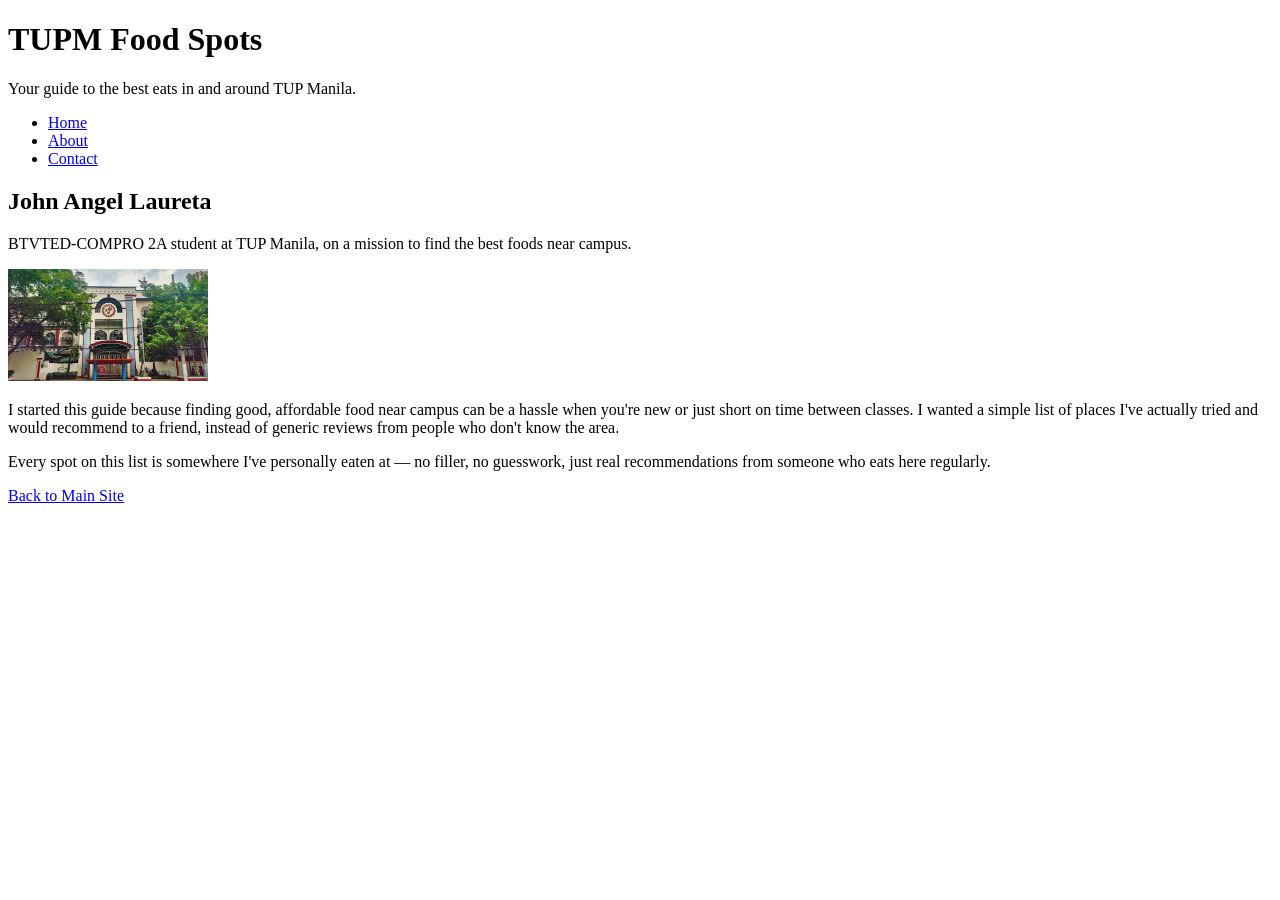
==== about.html @ c6e4679e "Split guide into Home, About, and Contact pages with shared nav" ====
<!DOCTYPE html>
<html lang="en">
<head>
  <meta charset="UTF-8">
  <title>About - TUPM Food Spots</title>
</head>
<body>

  <header>
    <h1>TUPM Food Spots</h1>
    <p>Your guide to the best eats in and around TUP Manila.</p>
    <nav>
      <ul>
        <li><a href="index.html">Home</a></li>
        <li><a href="about.html">About</a></li>
        <li><a href="contact.html">Contact</a></li>
      </ul>
    </nav>
  </header>

  <main>
    <section>
      <h2>John Angel Laureta</h2>
      <p>BTVTED-COMPRO 2A student at TUP Manila, on a mission to find the best foods near campus.</p>
      <img src="tupmanila.webp" alt="TUPM" style="width: 200px; height: auto;">
      <p>I started this guide because finding good, affordable food near campus can be a hassle when you're new or just short on time between classes. I wanted a simple list of places I've actually tried and would recommend to a friend, instead of generic reviews from people who don't know the area.</p>
      <p>Every spot on this list is somewhere I've personally eaten at — no filler, no guesswork, just real recommendations from someone who eats here regularly.</p>
    </section>
  </main>

  <footer>
    <p><a href="https://jangel-laureta-compro.github.io/laureta_johnangel/">Back to Main Site</a></p>
  </footer>

</body>
</html>
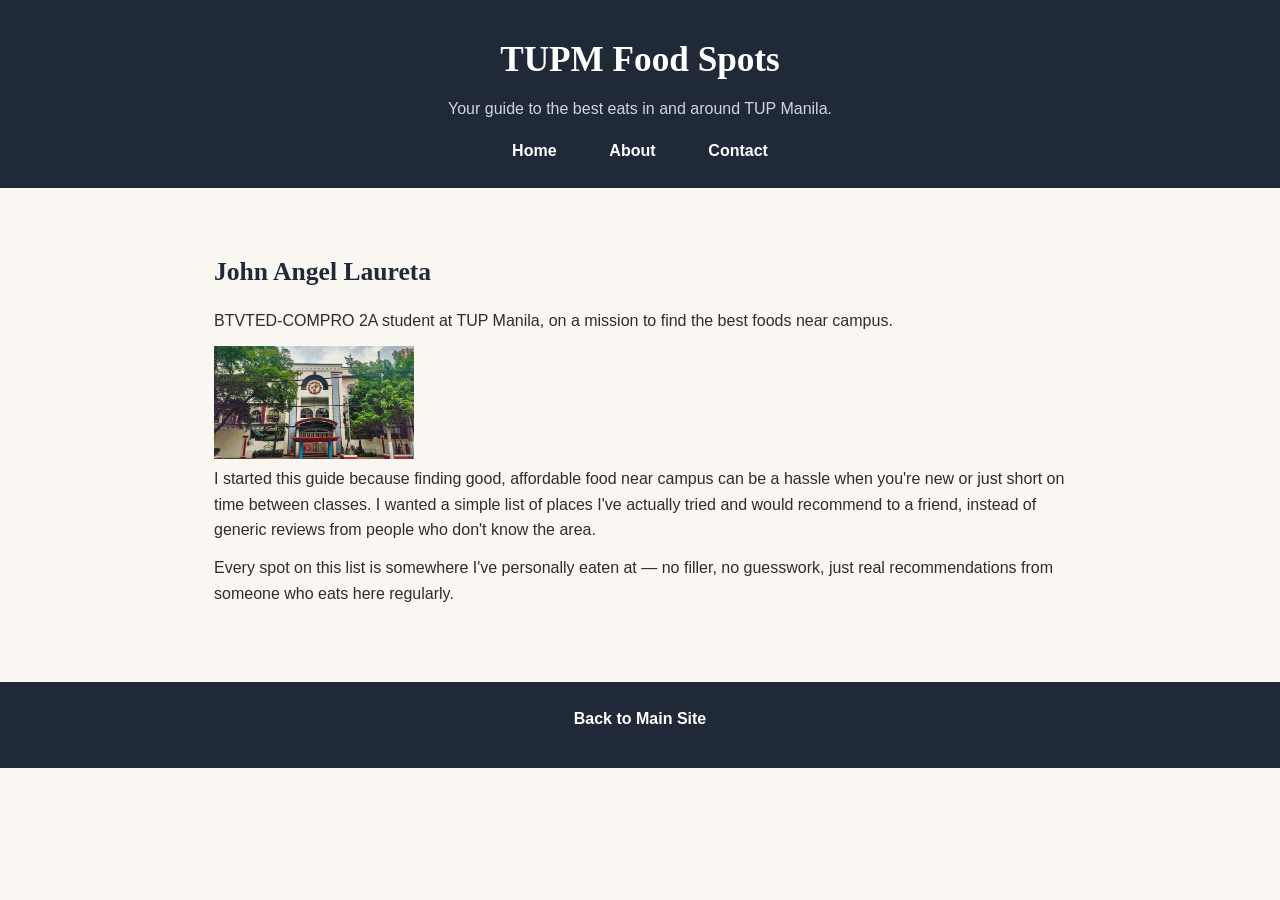
==== commit d99a7ff9: "Add shared CSS styling across all pages" ====
--- a/about.html
+++ b/about.html
@@ -3,6 +3,7 @@
 <head>
   <meta charset="UTF-8">
   <title>About - TUPM Food Spots</title>
+  <link rel="stylesheet" href="style.css">
 </head>
 <body>
 
--- a/style.css
+++ b/style.css
@@ -0,0 +1,146 @@
+/* ===== Base Reset & Typography ===== */
+* {
+  margin: 0;
+  padding: 0;
+  box-sizing: border-box;
+}
+
+body {
+  font-family: 'Segoe UI', Tahoma, Geneva, Verdana, sans-serif;
+  line-height: 1.6;
+  color: #2d2d2d;
+  background-color: #faf7f2;
+}
+
+h1, h2, h3 {
+  font-family: Georgia, 'Times New Roman', serif;
+  color: #1f2937;
+}
+
+h1 { font-size: 2.2rem; margin-bottom: 0.5rem; }
+h2 { font-size: 1.6rem; margin-bottom: 1rem; margin-top: 2rem; }
+h3 { font-size: 1.2rem; margin-bottom: 0.5rem; }
+
+p { margin-bottom: 0.75rem; }
+
+a {
+  color: #d9480f;
+  text-decoration: none;
+}
+
+a:hover {
+  text-decoration: underline;
+}
+
+/* ===== Header ===== */
+header {
+  background-color: #1f2937;
+  color: #fff;
+  padding: 2rem 1.5rem 1.5rem;
+  text-align: center;
+}
+
+header h1 {
+  color: #fff;
+}
+
+header p {
+  color: #d1d5db;
+  max-width: 600px;
+  margin: 0 auto 1rem;
+}
+
+/* ===== Nav ===== */
+nav ul {
+  list-style: none;
+  display: flex;
+  justify-content: center;
+  gap: 1.5rem;
+  margin-top: 1rem;
+  flex-wrap: wrap;
+}
+
+nav a {
+  color: #fff;
+  font-weight: bold;
+  padding: 0.4rem 0.9rem;
+  border-radius: 20px;
+  transition: background-color 0.2s ease;
+}
+
+nav a:hover {
+  background-color: #d9480f;
+  text-decoration: none;
+}
+
+/* ===== Main Content ===== */
+main {
+  max-width: 900px;
+  margin: 0 auto;
+  padding: 2rem 1.5rem;
+}
+
+/* ===== Cards (product/place articles) ===== */
+article {
+  background-color: #fff;
+  border-radius: 10px;
+  padding: 1.5rem;
+  margin-bottom: 1.5rem;
+  box-shadow: 0 2px 8px rgba(0, 0, 0, 0.08);
+}
+
+article img {
+  border-radius: 8px;
+  margin: 0.75rem 0;
+}
+
+article a {
+  display: inline-block;
+  margin-top: 0.5rem;
+  background-color: #d9480f;
+  color: #fff;
+  padding: 0.5rem 1rem;
+  border-radius: 6px;
+  font-size: 0.9rem;
+}
+
+article a:hover {
+  background-color: #b8380c;
+  text-decoration: none;
+}
+
+/* ===== Tables (product/place detail specs) ===== */
+table {
+  width: 100%;
+  border-collapse: collapse;
+  margin: 1.5rem 0;
+  background-color: #fff;
+  border-radius: 8px;
+  overflow: hidden;
+  box-shadow: 0 2px 8px rgba(0, 0, 0, 0.08);
+}
+
+th, td {
+  padding: 0.75rem 1rem;
+  text-align: left;
+  border-bottom: 1px solid #eee;
+}
+
+th {
+  background-color: #1f2937;
+  color: #fff;
+}
+
+/* ===== Footer ===== */
+footer {
+  text-align: center;
+  padding: 1.5rem;
+  background-color: #1f2937;
+  color: #d1d5db;
+  margin-top: 2rem;
+}
+
+footer a {
+  color: #fff;
+  font-weight: bold;
+}
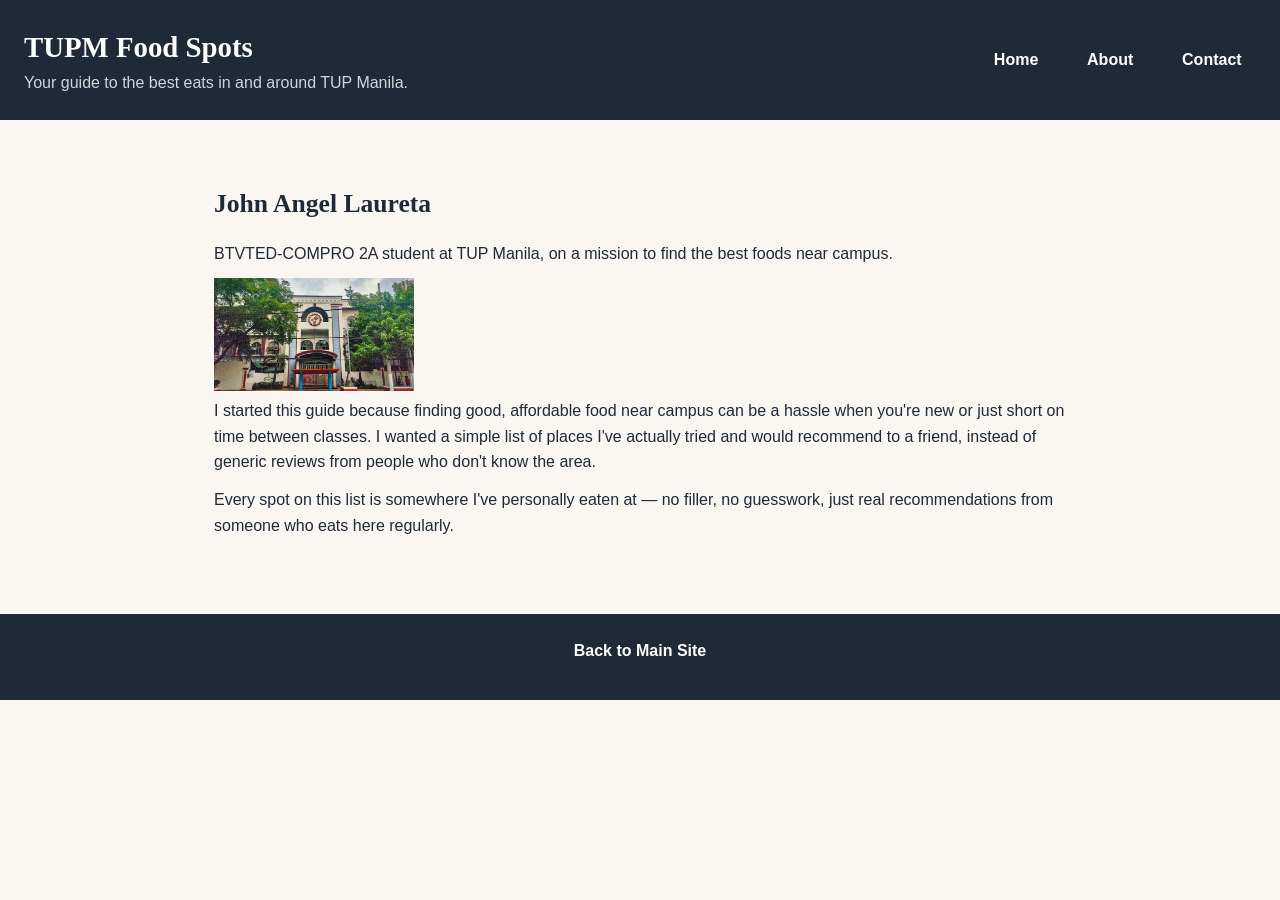
==== commit edcf6225: "Rebuild header with flexbox, add responsive place grid and hero banner" ====
--- a/about.html
+++ b/about.html
@@ -7,17 +7,19 @@
 </head>
 <body>
 
-  <header>
+ <header class="site-header">
+  <div class="site-brand">
     <h1>TUPM Food Spots</h1>
     <p>Your guide to the best eats in and around TUP Manila.</p>
-    <nav>
-      <ul>
-        <li><a href="index.html">Home</a></li>
-        <li><a href="about.html">About</a></li>
-        <li><a href="contact.html">Contact</a></li>
-      </ul>
-    </nav>
-  </header>
+  </div>
+  <nav>
+    <ul>
+      <li><a href="index.html">Home</a></li>
+      <li><a href="about.html">About</a></li>
+      <li><a href="contact.html">Contact</a></li>
+    </ul>
+  </nav>
+</header>
 
   <main>
     <section>
--- a/style.css
+++ b/style.css
@@ -1,20 +1,28 @@
-/* ===== Base Reset & Typography ===== */
+/* ===== 1. Variables ===== */
+:root {
+  --brand-color: #d9480f;
+  --ink-color: #1f2937;
+  --muted-grey: #6b7280;
+  --light-bg: #faf7f2;
+}
+
+/* ===== 2. Base Styles ===== */
 * {
+  box-sizing: border-box;
   margin: 0;
   padding: 0;
-  box-sizing: border-box;
 }
 
 body {
   font-family: 'Segoe UI', Tahoma, Geneva, Verdana, sans-serif;
   line-height: 1.6;
-  color: #2d2d2d;
-  background-color: #faf7f2;
+  color: var(--ink-color);
+  background-color: var(--light-bg);
 }
 
 h1, h2, h3 {
   font-family: Georgia, 'Times New Roman', serif;
-  color: #1f2937;
+  color: var(--ink-color);
 }
 
 h1 { font-size: 2.2rem; margin-bottom: 0.5rem; }
@@ -24,7 +32,7 @@
 p { margin-bottom: 0.75rem; }
 
 a {
-  color: #d9480f;
+  color: var(--brand-color);
   text-decoration: none;
 }
 
@@ -32,84 +40,121 @@
   text-decoration: underline;
 }
 
-/* ===== Header ===== */
-header {
-  background-color: #1f2937;
-  color: #fff;
-  padding: 2rem 1.5rem 1.5rem;
-  text-align: center;
-}
-
-header h1 {
-  color: #fff;
-}
-
-header p {
+/* ===== 3. Layout Regions ===== */
+
+/* Header — flexbox layout */
+.site-header {
+  display: flex;
+  justify-content: space-between;
+  align-items: center;
+  background-color: var(--ink-color);
+  color: #fff;
+  padding: 1.5rem;
+  flex-wrap: wrap;
+  gap: 1rem;
+}
+
+.site-brand h1 {
+  color: #fff;
+  font-size: 1.8rem;
+  margin-bottom: 0;
+}
+
+.site-brand p {
   color: #d1d5db;
-  max-width: 600px;
-  margin: 0 auto 1rem;
-}
-
-/* ===== Nav ===== */
-nav ul {
+  margin-bottom: 0;
+}
+
+.site-header nav ul {
+  display: flex;
+  gap: 20px;
   list-style: none;
-  display: flex;
-  justify-content: center;
-  gap: 1.5rem;
-  margin-top: 1rem;
-  flex-wrap: wrap;
-}
-
-nav a {
+  padding: 0;
+  margin: 0;
+}
+
+.site-header nav a {
   color: #fff;
   font-weight: bold;
   padding: 0.4rem 0.9rem;
   border-radius: 20px;
+  text-decoration: none;
   transition: background-color 0.2s ease;
 }
 
-nav a:hover {
-  background-color: #d9480f;
-  text-decoration: none;
-}
-
-/* ===== Main Content ===== */
+.site-header nav a:hover {
+  background-color: var(--brand-color);
+}
+
+/* Main */
 main {
   max-width: 900px;
   margin: 0 auto;
   padding: 2rem 1.5rem;
 }
 
-/* ===== Cards (product/place articles) ===== */
-article {
+/* Footer */
+footer {
+  text-align: center;
+  padding: 1.5rem;
+  background-color: var(--ink-color);
+  color: #d1d5db;
+  margin-top: 2rem;
+}
+
+footer a {
+  color: #fff;
+  font-weight: bold;
+}
+
+/* ===== 4. Components ===== */
+
+/* Place grid — responsive layout */
+.place-grid {
+  display: flex;
+  flex-wrap: wrap;
+  gap: 24px;
+}
+
+/* Place cards */
+.place-card {
   background-color: #fff;
   border-radius: 10px;
-  padding: 1.5rem;
+  padding: 16px;
   margin-bottom: 1.5rem;
+  border-left: 5px solid var(--brand-color);
   box-shadow: 0 2px 8px rgba(0, 0, 0, 0.08);
-}
-
-article img {
+  flex: 1 1 240px;
+}
+
+.place-card h3 {
+  font-size: 1.3rem;
+  color: var(--ink-color);
+}
+
+.place-card img {
   border-radius: 8px;
   margin: 0.75rem 0;
-}
-
-article a {
+  max-width: 100%;
+  height: auto;
+}
+
+.place-card a {
   display: inline-block;
   margin-top: 0.5rem;
-  background-color: #d9480f;
+  background-color: var(--brand-color);
   color: #fff;
   padding: 0.5rem 1rem;
   border-radius: 6px;
   font-size: 0.9rem;
 }
 
-article a:hover {
+.place-card a:hover {
   background-color: #b8380c;
   text-decoration: none;
 }
 
-/* ===== Tables (product/place detail specs) ===== */
+/* Tables (place detail specs) */
 table {
   width: 100%;
   border-collapse: collapse;
@@ -127,20 +172,91 @@
 }
 
 th {
-  background-color: #1f2937;
-  color: #fff;
-}
-
-/* ===== Footer ===== */
-footer {
+  background-color: var(--ink-color);
+  color: #fff;
+}
+
+/* Forms */
+form {
+  margin-top: 1.5rem;
+}
+
+fieldset {
+  border: 1px solid #ddd;
+  border-radius: 8px;
+  padding: 16px;
+  margin-bottom: 1rem;
+}
+
+legend {
+  font-weight: bold;
+  color: var(--brand-color);
+  padding: 0 0.5rem;
+}
+
+label {
+  display: block;
+  margin-top: 0.75rem;
+  margin-bottom: 0.25rem;
+  font-weight: bold;
+  color: var(--ink-color);
+}
+
+input[type="text"],
+input[type="email"],
+input[type="number"],
+select,
+textarea {
+  width: 100%;
+  padding: 0.6rem;
+  border: 1px solid #ccc;
+  border-radius: 6px;
+  font-family: inherit;
+  font-size: 1rem;
+  color: var(--ink-color);
+}
+
+input[type="radio"],
+input[type="checkbox"] {
+  margin-right: 0.5rem;
+}
+
+button[type="submit"] {
+  margin-top: 1rem;
+  background-color: var(--brand-color);
+  color: #fff;
+  border: none;
+  padding: 0.6rem 1.2rem;
+  border-radius: 6px;
+  font-size: 1rem;
+  cursor: pointer;
+}
+
+button[type="submit"]:hover {
+  background-color: #b8380c;
+}
+
+/* Visible focus state — required for keyboard accessibility */
+input:focus,
+textarea:focus,
+select:focus,
+button:focus {
+  outline: 3px solid var(--brand-color);
+  outline-offset: 2px;
+}
+
+/* Centred hero banner on place detail pages */
+.detail-hero {
+  display: flex;
+  justify-content: center;
+  align-items: center;
+  height: 150px;
+  background-color: var(--light-bg);
+  border-radius: 10px;
+  margin-bottom: 1.5rem;
+}
+
+.detail-hero h1 {
+  margin: 0;
   text-align: center;
-  padding: 1.5rem;
-  background-color: #1f2937;
-  color: #d1d5db;
-  margin-top: 2rem;
-}
-
-footer a {
-  color: #fff;
-  font-weight: bold;
 }
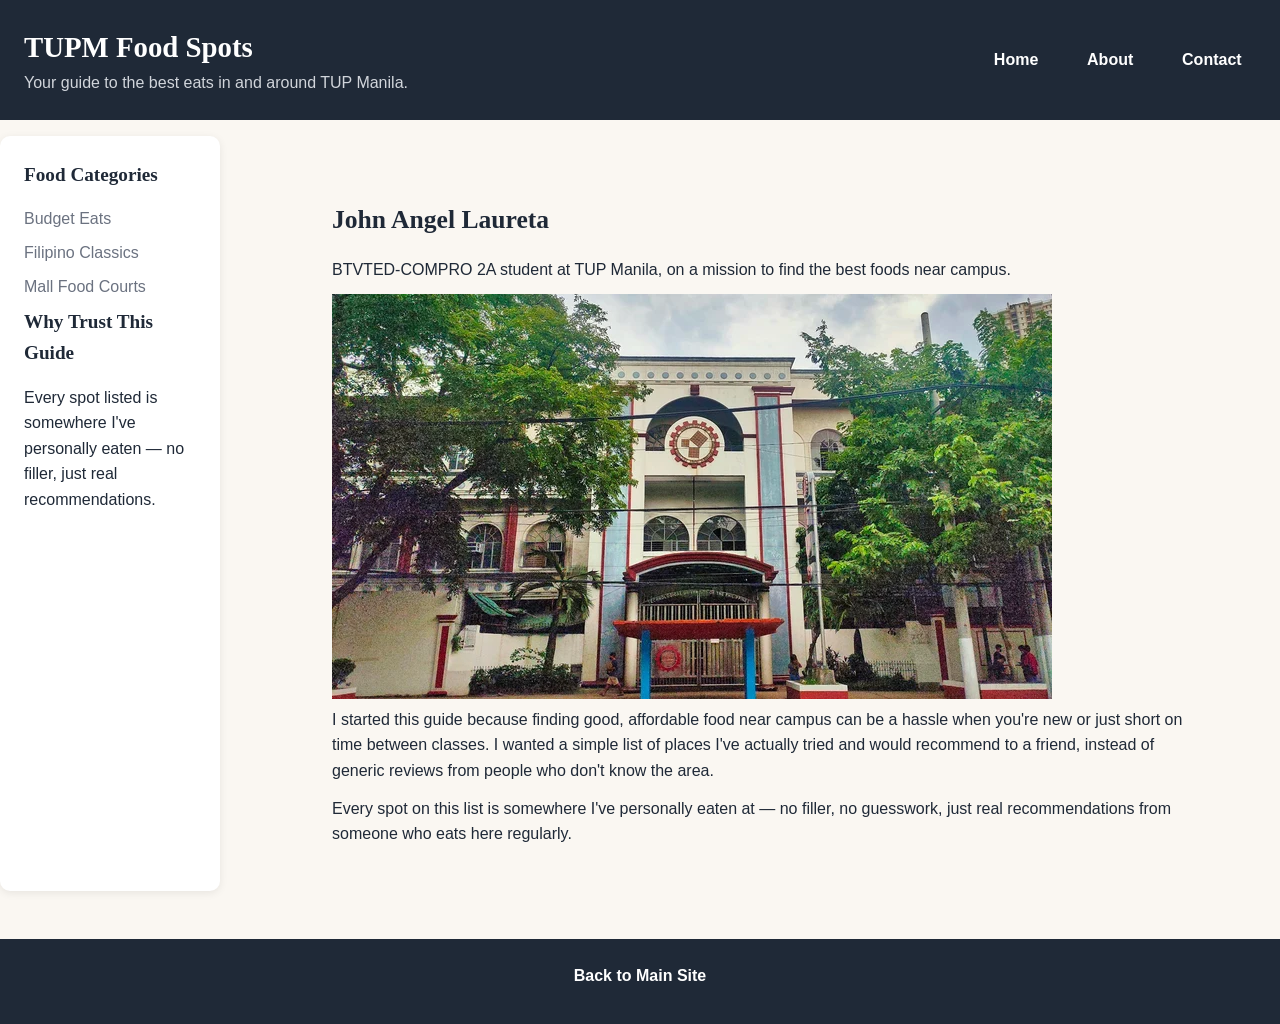
==== commit 0532606e: "Add CSS grid layout with sidebar and make guide responsive" ====
--- a/about.html
+++ b/about.html
@@ -2,38 +2,54 @@
 <html lang="en">
 <head>
   <meta charset="UTF-8">
+  <meta name="viewport" content="width=device-width, initial-scale=1.0">
   <title>About - TUPM Food Spots</title>
   <link rel="stylesheet" href="style.css">
 </head>
 <body>
 
- <header class="site-header">
-  <div class="site-brand">
-    <h1>TUPM Food Spots</h1>
-    <p>Your guide to the best eats in and around TUP Manila.</p>
+  <div class="page">
+
+    <header class="site-header">
+      <div class="site-brand">
+        <h1>TUPM Food Spots</h1>
+        <p>Your guide to the best eats in and around TUP Manila.</p>
+      </div>
+      <nav>
+        <ul>
+          <li><a href="index.html">Home</a></li>
+          <li><a href="about.html">About</a></li>
+          <li><a href="contact.html">Contact</a></li>
+        </ul>
+      </nav>
+    </header>
+
+    <aside>
+      <h2>Food Categories</h2>
+      <ul>
+        <li>Budget Eats</li>
+        <li>Filipino Classics</li>
+        <li>Mall Food Courts</li>
+      </ul>
+      <h2>Why Trust This Guide</h2>
+      <p>Every spot listed is somewhere I've personally eaten — no filler, just real recommendations.</p>
+    </aside>
+
+    <main>
+      <section>
+        <h2>John Angel Laureta</h2>
+        <p>BTVTED-COMPRO 2A student at TUP Manila, on a mission to find the best foods near campus.</p>
+        <img src="tupmanila.webp" alt="TUPM">
+        <p>I started this guide because finding good, affordable food near campus can be a hassle when you're new or just short on time between classes. I wanted a simple list of places I've actually tried and would recommend to a friend, instead of generic reviews from people who don't know the area.</p>
+        <p>Every spot on this list is somewhere I've personally eaten at — no filler, no guesswork, just real recommendations from someone who eats here regularly.</p>
+      </section>
+    </main>
+
+    <footer>
+      <p><a href="https://jangel-laureta-compro.github.io/laureta_johnangel/">Back to Main Site</a></p>
+    </footer>
+
   </div>
-  <nav>
-    <ul>
-      <li><a href="index.html">Home</a></li>
-      <li><a href="about.html">About</a></li>
-      <li><a href="contact.html">Contact</a></li>
-    </ul>
-  </nav>
-</header>
-
-  <main>
-    <section>
-      <h2>John Angel Laureta</h2>
-      <p>BTVTED-COMPRO 2A student at TUP Manila, on a mission to find the best foods near campus.</p>
-      <img src="tupmanila.webp" alt="TUPM" style="width: 200px; height: auto;">
-      <p>I started this guide because finding good, affordable food near campus can be a hassle when you're new or just short on time between classes. I wanted a simple list of places I've actually tried and would recommend to a friend, instead of generic reviews from people who don't know the area.</p>
-      <p>Every spot on this list is somewhere I've personally eaten at — no filler, no guesswork, just real recommendations from someone who eats here regularly.</p>
-    </section>
-  </main>
-
-  <footer>
-    <p><a href="https://jangel-laureta-compro.github.io/laureta_johnangel/">Back to Main Site</a></p>
-  </footer>
 
 </body>
 </html>
--- a/style.css
+++ b/style.css
@@ -38,6 +38,11 @@
 
 a:hover {
   text-decoration: underline;
+}
+
+img {
+  max-width: 100%;
+  height: auto;
 }
 
 /* ===== 3. Layout Regions ===== */
@@ -135,8 +140,6 @@
 .place-card img {
   border-radius: 8px;
   margin: 0.75rem 0;
-  max-width: 100%;
-  height: auto;
 }
 
 .place-card a {
@@ -259,4 +262,57 @@
 .detail-hero h1 {
   margin: 0;
   text-align: center;
+}
+
+/* ===== Page Grid Layout — Mobile First ===== */
+
+/* Base: mobile — single column, everything stacked */
+.page {
+  display: grid;
+  grid-template-columns: 1fr;
+  grid-template-areas:
+    "masthead"
+    "main"
+    "side"
+    "foot";
+  gap: 16px;
+}
+
+.page header { grid-area: masthead; }
+.page aside  { grid-area: side; }
+.page main   { grid-area: main; }
+.page footer { grid-area: foot; }
+
+/* Enhance at tablet and up */
+@media (min-width: 700px) {
+  .page {
+    grid-template-columns: 220px 1fr;
+    grid-template-areas:
+      "masthead masthead"
+      "side     main"
+      "foot     foot";
+  }
+}
+
+/* Sidebar styling */
+aside {
+  background-color: #fff;
+  border-radius: 10px;
+  padding: 1.5rem;
+  box-shadow: 0 2px 8px rgba(0, 0, 0, 0.08);
+}
+
+aside h2 {
+  font-size: 1.2rem;
+  margin-top: 0;
+}
+
+aside ul {
+  list-style: none;
+  padding: 0;
+}
+
+aside li {
+  margin-bottom: 0.5rem;
+  color: var(--muted-grey);
 }
